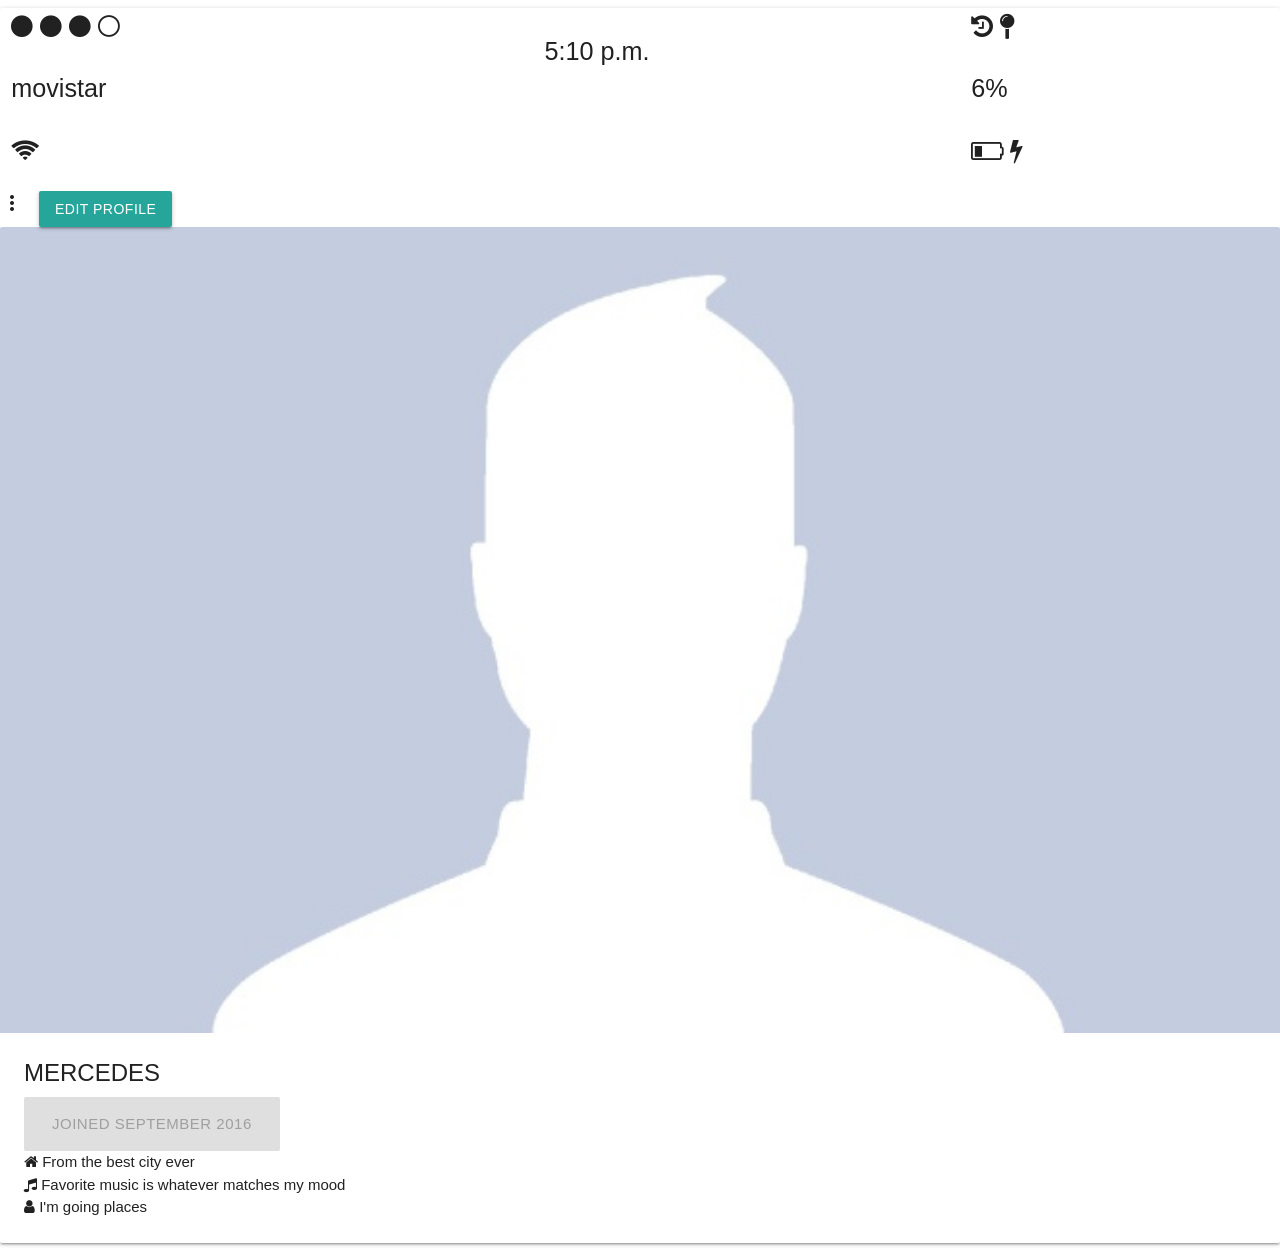
==== index-perfil.html @ ae0f5a1f "Merge pull request #4 from maitc/perfil Perfil" ====
<!DOCTYPE html>
<html>
<head>
    <meta charset="UTF-8">
    <meta name="viewport" content="width=device-width, initial-scale=1.0"/>
    <!--Import Google Icon Font-->
    <title>SIGN UP COUNTRY</title>
    <link href="https://fonts.googleapis.com/icon?family=Material+Icons" rel="stylesheet">
    <link rel="stylesheet" href="https://maxcdn.bootstrapcdn.com/font-awesome/4.7.0/css/font-awesome.min.css">
    <!-- Compiled and minified CSS -->
    <link rel="stylesheet" href="https://cdnjs.cloudflare.com/ajax/libs/materialize/0.99.0/css/materialize.min.css">
    <link rel="stylesheet" type="text/css" href="assets/css/style0.css">
    <link rel="stylesheet" type="text/css" href="main0.css">
</head>
<body>

 <div class="card">
      <div class="container-flui">
        <div class="row">
          <div class="col s4 flow-text">
               <i class="fa fa-circle head barra" aria-hidden="true"></i>
               <i class="fa fa-circle head barra" aria-hidden="true"></i>
               <i class="fa fa-circle head barra" aria-hidden="true"></i>
               <i class="fa fa-circle-thin head barra" aria-hidden="true"></i>
               <p class="head">movistar</p>
               <i class="fa fa-wifi head barra" aria-hidden="true"></i>
           </div>
           <div class="col s3 flow-text offset-s1">
               <p class="title-movistar head">5:10 p.m.</p>
            </div>
            <div class="col s3 flow-text offset-s1">
            <i class="fa fa-history head barra" aria-hidden="true"></i>
            <i class="fa fa-map-pin head barra" aria-hidden="true"></i>
            <p class="head">6%</p>
            <i class="fa fa-battery-quarter head barra" aria-hidden="true"></i>
            <i class="fa fa-bolt head barra" aria-hidden="true"></i>
            </div>
          </div>
         </div>
    <div class="card-image waves-effect waves-block waves-light">
    <i class="botones material-icons left">more_vert</i>
    <a class="edit waves-effect waves-light btn">Edit profile</a>
      <img class="activator" src="docs/perfil.jpg">

   </div>
    <div class="card-content">
      <span class="card-title activator grey-text text-darken-4">MERCEDES</span>
      <a class="btn-large disabled">JOINED SEPTEMBER 2016</a>
      <div class="home">
          <p class="yayi p"><i class="fa fa-home" aria-hidden="true"></i> From the best city ever</p>
      </div>
      <div class="audiotrack">
          <p class="yayi p"><i class="fa fa-music" aria-hidden="true"></i> Favorite music is whatever matches my mood</p>
      </div>
      <div class="person">
          <p class="yayi p"><i class="fa fa-user" aria-hidden="true"></i> I'm going places</p>
      </div>
    </div>
  </div>
 <script src="https://cdnjs.cloudflare.com/ajax/libs/materialize/0.99.0/js/materialize.min.js"></script>
   <script src="main0.js"></script>
</body>
</html>
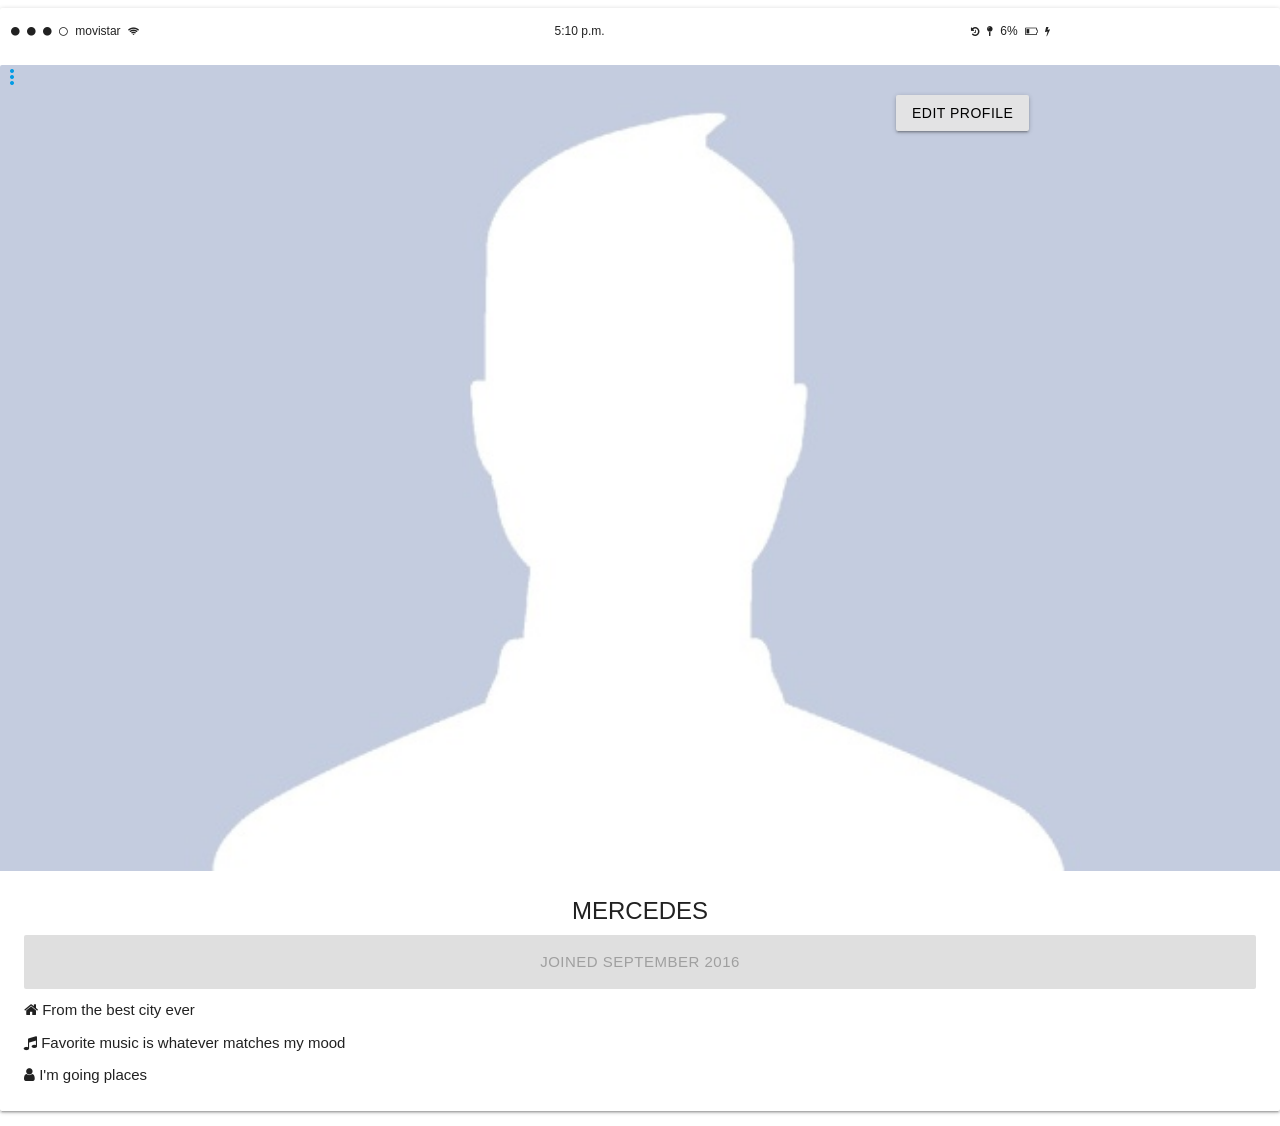
==== commit 9c762e60: "Menú linkeado, mejoras css. Aun no logro editar contenidos del perfil ni cambiar foto" ====
--- a/index-perfil.html
+++ b/index-perfil.html
@@ -9,8 +9,7 @@
     <link rel="stylesheet" href="https://maxcdn.bootstrapcdn.com/font-awesome/4.7.0/css/font-awesome.min.css">
     <!-- Compiled and minified CSS -->
     <link rel="stylesheet" href="https://cdnjs.cloudflare.com/ajax/libs/materialize/0.99.0/css/materialize.min.css">
-    <link rel="stylesheet" type="text/css" href="assets/css/style0.css">
-    <link rel="stylesheet" type="text/css" href="main0.css">
+    <link rel="stylesheet" type="text/css" href="assets/css/style-perfil.css">
 </head>
 <body>
 
@@ -37,14 +36,13 @@
             </div>
           </div>
          </div>
-    <div class="card-image waves-effect waves-block waves-light">
-    <i class="botones material-icons left">more_vert</i>
-    <a class="edit waves-effect waves-light btn">Edit profile</a>
+      <div class="card-image waves-effect waves-block waves-light">
+      <a href="index_menu.html"><i class="btn-menu material-icons left" >more_vert</i></a>
+      <a class="edit waves-effect waves-light btn">Edit profile</a>
       <img class="activator" src="docs/perfil.jpg">
-
-   </div>
+      </div>
     <div class="card-content">
-      <span class="card-title activator grey-text text-darken-4">MERCEDES</span>
+      <span class="first_name card-title activator grey-text text-darken-4">MERCEDES</span> <!-- id="first_name" -->
       <a class="btn-large disabled">JOINED SEPTEMBER 2016</a>
       <div class="home">
           <p class="yayi p"><i class="fa fa-home" aria-hidden="true"></i> From the best city ever</p>
@@ -57,7 +55,10 @@
       </div>
     </div>
   </div>
- <script src="https://cdnjs.cloudflare.com/ajax/libs/materialize/0.99.0/js/materialize.min.js"></script>
-   <script src="main0.js"></script>
+  <script
+  src="https://code.jquery.com/jquery-3.2.1.min.js"
+  integrity="sha256-hwg4gsxgFZhOsEEamdOYGBf13FyQuiTwlAQgxVSNgt4="
+  crossorigin="anonymous"></script>
+  <script type="text/javascript" src="assets/js/main-perfil.js"></script>
 </body>
 </html>
--- a/assets/css/style-perfil.css
+++ b/assets/css/style-perfil.css
@@ -0,0 +1,57 @@
+*{
+    padding: 0;
+    margin: 0 auto;
+}
+/*-------DECORATIVOS HEADER--------*/
+.head{
+display: inline-block;
+}
+
+.barra{
+    font-size: 10px;
+}
+
+p{
+    font-size: 12px;
+}
+
+.title-movistar{
+    font-size: 12px;
+    margin-left: 10px;
+}
+
+.edit{
+    margin-top: 2rem;
+    position: absolute;
+    margin-left: 70%;
+    background-color: #E3E3E4;
+    color: black;
+}
+
+.btn-menu{
+    position: absolute;
+}
+
+.btn-large{
+    width: 100%;
+}
+
+.btn:hover,
+.btn-large:hover{
+    background-color: gray;
+    color: whitesmoke;
+}
+
+.card-title{
+    text-align: center;
+}
+
+.yayi{
+    display: inline-block;
+    font-size: 15px;
+}
+
+p.yayi.p{
+    margin-top: 10px;
+}
+
